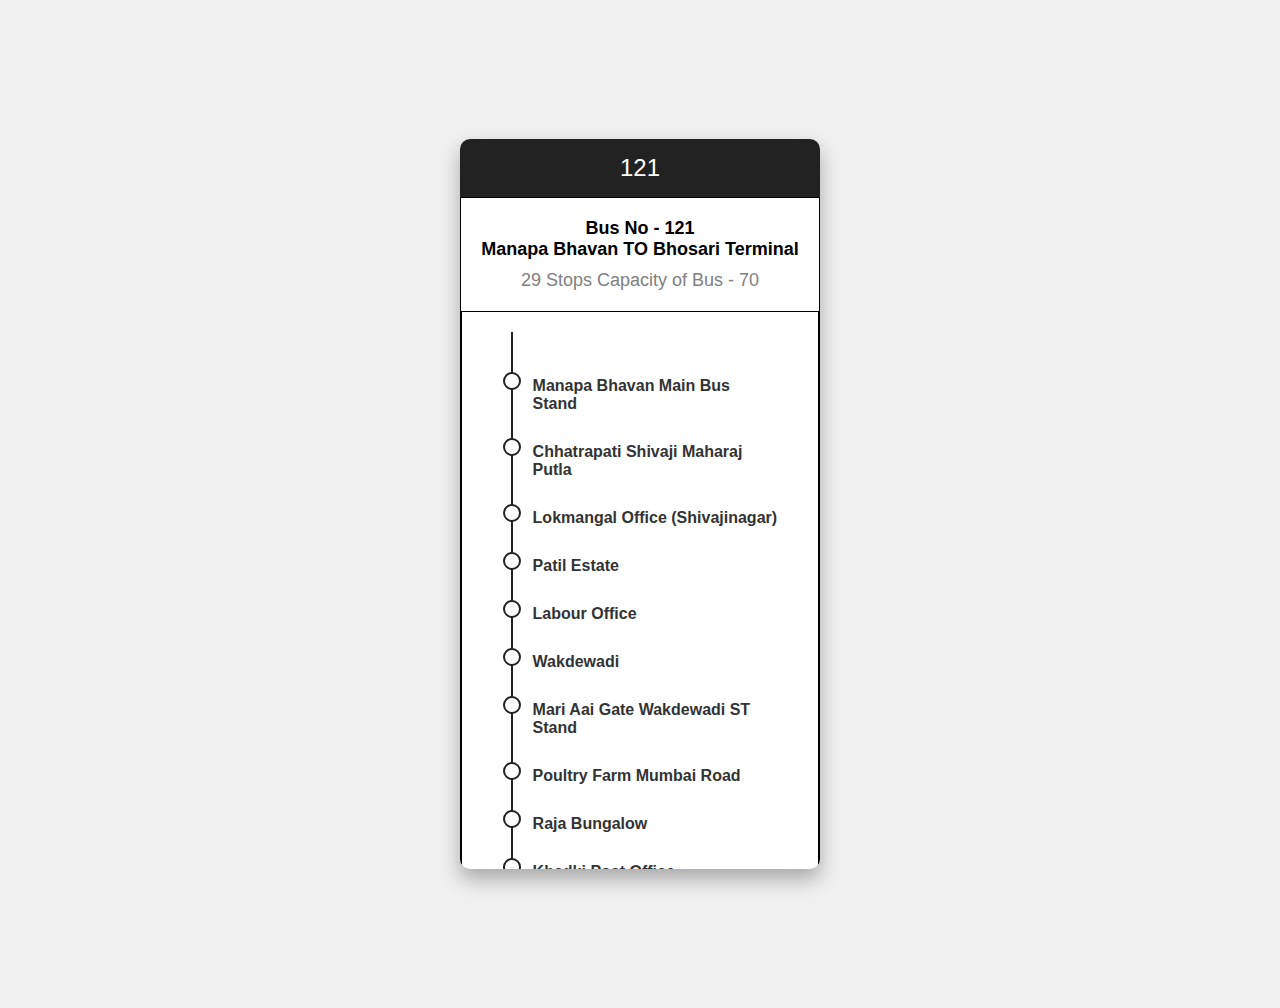
==== 121.html @ 12eea9a1 "Add files via upload" ====
<!DOCTYPE html>
<html>
<head>
  <link rel="stylesheet" href="121.css">
  <link href="https://fonts.googleapis.com/css2?family=Roboto&family=Montserrat&display=swap" rel="stylesheet">

</head>
<body>
  <div class="container">
    <div class="header">121</div>
  <div style="height: 700px; border: 0.1px solid black;">
    <div class="content">
      <h4>Bus No - 121</h4>
      <h4>Manapa Bhavan TO Bhosari Terminal</h4>
      <p>29 Stops Capacity of Bus - 70 </p>
    </div>
<div style="height: 600px; overflow-y: scroll; border: 0.1px solid black;">

    <div class="timeline">
        <div class="timeline-item">
            <p><b>Manapa Bhavan Main Bus Stand</b></p>
        </div>
        <div class="timeline-item">
            <p><b>Chhatrapati Shivaji Maharaj Putla</b></p>
        </div>
        <div class="timeline-item">
            <p><b>Lokmangal Office (Shivajinagar)</b></p>
        </div>
        <div class="timeline-item">
            <p><b>Patil Estate</b></p>
        </div>
        <div class="timeline-item">
            <p><b>Labour Office</b></p>
        </div>
        <div class="timeline-item">
            <p><b>Wakdewadi</b></p>
        </div>
        <div class="timeline-item">
            <p><b>Mari Aai Gate Wakdewadi ST Stand</b></p>
        </div>
        <div class="timeline-item">
            <p><b>Poultry Farm Mumbai Road</b></p>
        </div>
        <div class="timeline-item">
            <p><b>Raja Bungalow</b></p>
        </div>
        <div class="timeline-item">
            <p><b>Khadki Post Office</b></p>
        </div>
        <div class="timeline-item">
            <p><b>Factory Hospital</b></p>
        </div>
        <div class="timeline-item">
            <p><b>Khadki Station</b></p>
        </div>
        <div class="timeline-item">
            <p><b>Gopi Chal</b></p>
        </div>
        <div class="timeline-item">
            <p><b>Bopodi Jakat Naka</b></p>
        </div>
        <div class="timeline-item">
            <p><b>Dapodi BRTS</b></p>
        </div>
        <div class="timeline-item">
            <p><b>Phugewadi BRTS</b></p>
        </div>
        <div class="timeline-item">
            <p><b>Phugewadi Jakat Naka BRTS</b></p>
        </div>
        <div class="timeline-item">
            <p><b>Atlas COPCO BRTS</b></p>
        </div>
        <div class="timeline-item">
            <p><b>Kasarwadi BRTS</b></p>
        </div>
        <div class="timeline-item">
            <p><b>Nashik Phata</b></p>
        </div>
        <div class="timeline-item">
            <p><b>CIRT Office</b></p>
        </div>
        <div class="timeline-item">
            <p><b>Bhosari Police Station</b></p>
        </div>
        <div class="timeline-item">
            <p><b>MIDC Bhosari</b></p>
        </div>
        <div class="timeline-item">
            <p><b>Philips Company Bhosari</b></p>
        </div>
        <div class="timeline-item">
            <p><b>Landewadi</b></p>
        </div>
        <div class="timeline-item">
            <p><b>Shitalbaug</b></p>
        </div>
        <div class="timeline-item">
            <p><b>Century Enka Colony</b></p>
        </div>
        <div class="timeline-item">
            <p><b>Atlas Company</b></p>
        </div>
        <div class="timeline-item">
            <p><b>Bhosari Terminal</b></p>
        </div>
        
    
  </body>
  </html>
---- 121.css ----
* {
  box-sizing: border-box;
  margin: 0;
  padding: 0;
}

body {
  background-color: #f0f0f0;
  display: flex;
  justify-content: center;
  align-items: center;
  height: 112vh;
  font-family: Arial, sans-serif;
        
}

.container {
  background-color: #fff;
  width: 360px;
  height: 730px;
  border-radius: 10px;
  box-shadow: 0 10px 20px rgba(0, 0, 0, 0.3);
  overflow: hidden;
  position: relative;
}

.header {
  background-color: #222;
  color: #fff;
  text-align: center;
  padding: 15px;
  font-size: 24px;
}

.content {
  padding: 20px;
  text-align: center;
  font-size: 18px;
}

h4 {
  color: #000;
}

p {
  color: #808080;
  margin-top: 10px;
}

.footer {
  background-color: #222;
  color: #fff;
  text-align: center;
  padding: 10px;
  position: absolute;
  bottom: 0;
  width: 100%;
}

.timeline {
  position: relative;
  margin: 20px auto;
  padding: 20px 0;
  width: 80%; 
}

.timeline::before {
  content: '';
  position: absolute;
  left: 5%;
  top: 0;
  bottom: 0;
  width: 2px;
  background: #222; 
  transform: translateX(-50%);
}

.timeline-item {
  position: relative;
  margin: 20px 0;
  padding-left: 30px; 
}

.timeline-item::before {
  content: '';
  position: absolute;
  left: 5%;
  width: 14px;
  height: 14px;
  background: #fff;
  border: 2px solid #222; 
  border-radius: 50%;
  transform: translateX(-50%);
}

.timeline-item p {
  margin: 0;
  padding: 5px;
  font-size: 16px;
  color: #333; 
}
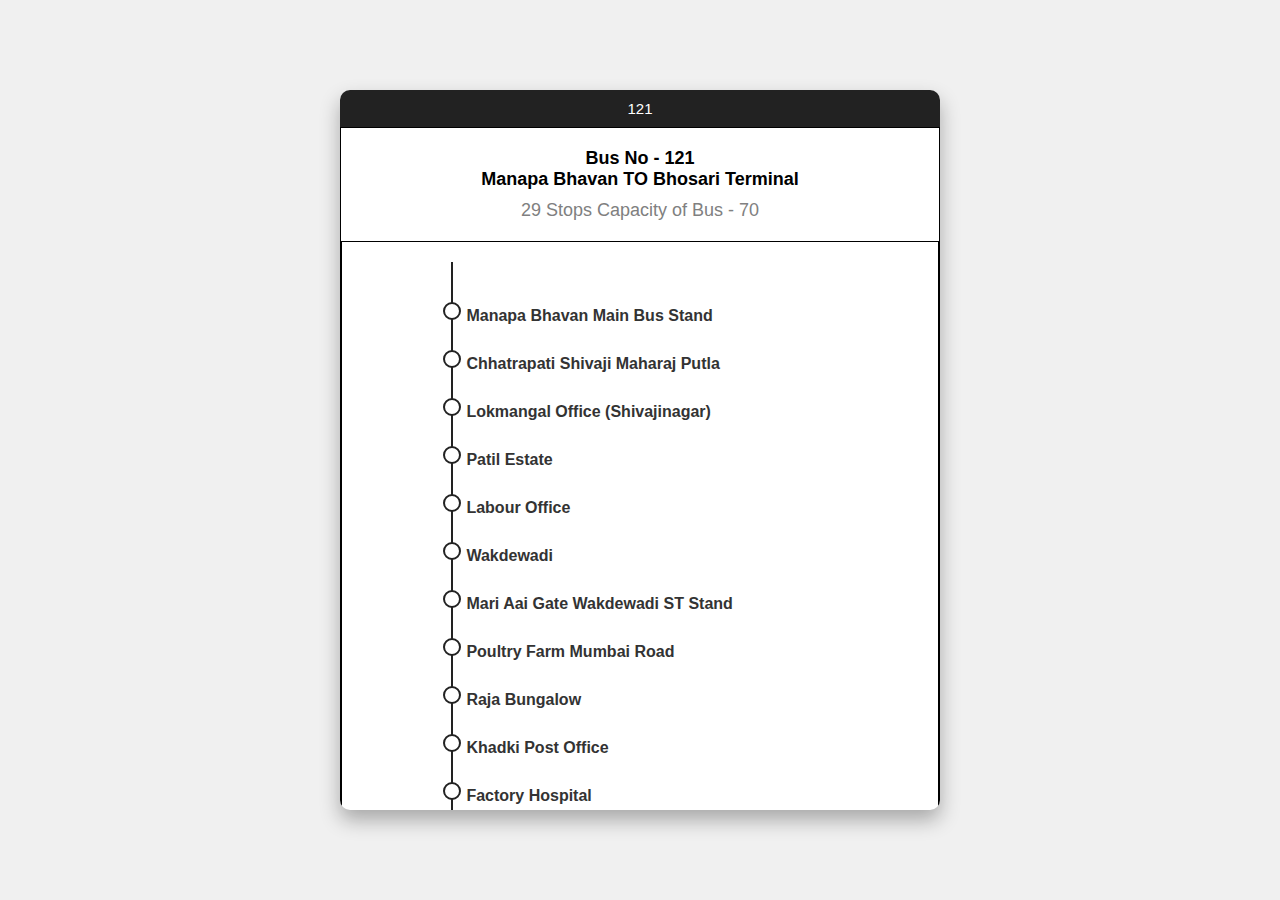
==== commit 2cbc04e1: "Update 121.html" ====
--- a/121.html
+++ b/121.html
@@ -2,6 +2,7 @@
 <html>
 <head>
   <link rel="stylesheet" href="121.css">
+  <meta name="viewport" content="width=device-width, initial-scale=1.0">
   <link href="https://fonts.googleapis.com/css2?family=Roboto&family=Montserrat&display=swap" rel="stylesheet">
 
 </head>
--- a/121.css
+++ b/121.css
@@ -9,15 +9,14 @@
   display: flex;
   justify-content: center;
   align-items: center;
-  height: 112vh;
+  height: 100vh;
   font-family: Arial, sans-serif;
-        
 }
 
 .container {
   background-color: #fff;
-  width: 360px;
-  height: 730px;
+  width: 600px;
+  height: 720px;
   border-radius: 10px;
   box-shadow: 0 10px 20px rgba(0, 0, 0, 0.3);
   overflow: hidden;
@@ -28,8 +27,8 @@
   background-color: #222;
   color: #fff;
   text-align: center;
-  padding: 15px;
-  font-size: 24px;
+  padding: 10px;
+  font-size: 15px;
 }
 
 .content {
@@ -61,7 +60,7 @@
   position: relative;
   margin: 20px auto;
   padding: 20px 0;
-  width: 80%; 
+  width: 70%;
 }
 
 .timeline::before {
@@ -71,14 +70,14 @@
   top: 0;
   bottom: 0;
   width: 2px;
-  background: #222; 
+  background: #222;
   transform: translateX(-50%);
 }
 
 .timeline-item {
   position: relative;
   margin: 20px 0;
-  padding-left: 30px; 
+  padding-left: 30px;
 }
 
 .timeline-item::before {
@@ -88,7 +87,7 @@
   width: 14px;
   height: 14px;
   background: #fff;
-  border: 2px solid #222; 
+  border: 2px solid #222;
   border-radius: 50%;
   transform: translateX(-50%);
 }
@@ -97,5 +96,34 @@
   margin: 0;
   padding: 5px;
   font-size: 16px;
-  color: #333; 
+  color: #333;
 }
+
+/* Responsive Design for Phones */
+@media (max-width: 600px) {
+  .container {
+    width: 100%;
+    height: auto;
+    border-radius: 0;
+    box-shadow: none;
+  }
+
+  .header, .footer {
+    font-size: 14px;
+    padding: 8px;
+  }
+
+  .content {
+    padding: 15px;
+    font-size: 16px;
+  }
+
+  .timeline {
+    width: 90%;
+    padding: 10px 0;
+  }
+
+  .timeline-item p {
+    font-size: 14px;
+  }
+}
